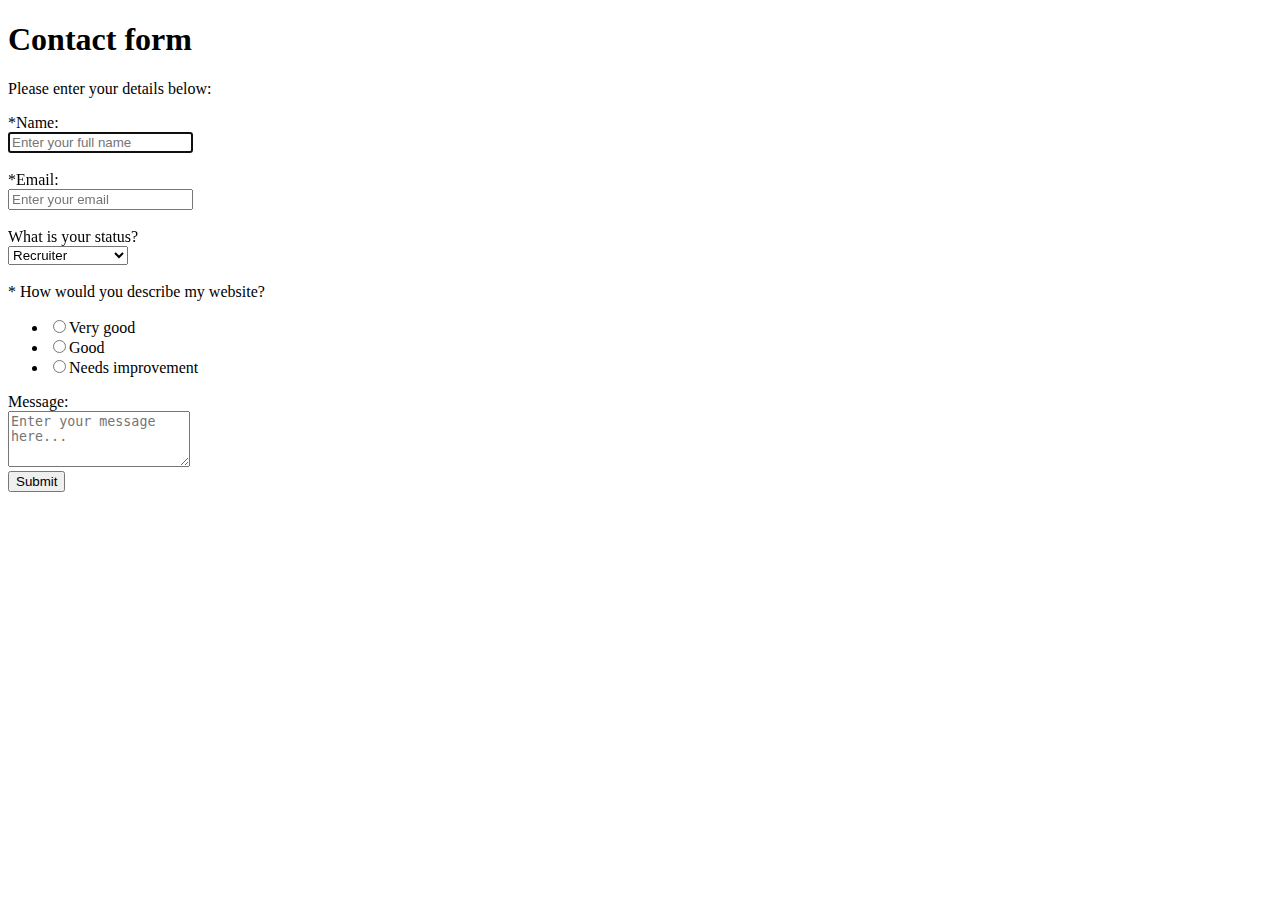
==== contactForm.html @ 5813d9b4 "Initial version" ====
<!DOCTYPE html>
<html>
  <head>
    <h1 id="title">Contact form</h1>
    <p id="description">Please enter your details below:</p>
    <form id="survey-form">
      <div class="rowTab">
        <div class="labels">
          <label id="name-label" for="name">*Name: </label></div>
      <div class="rightTab"><input autofocus type="text" name="name" id="name" class="input-field" required placeholder="Enter your full name"></div></div><br>
      <div class="rowTab">
        <div class="labels">
          <label id="email-label" for="email">*Email: </label></div>
          <div class="rightTab"><input type="text" name="email" id="email" class="input-field" required placeholder="Enter your email"></div></div><br>
    
 <div class="rowTab">
   <div class="labels">
     <label for="currentPos">What is your status? </label></div>
   <div class="rightTab">
     <select id="dropdown" name="currentPos" class="dropdown">
       <option disabled value>Select an option</option>
       <option value="recruiter">Recruiter</option>
       <option value="hiring manager">Hiring Manager</option>
       <option value="employer">Employer</option>
       <option value="prefer no">Prefer not to say</option>
     </select>
   </div>
      </div><br>
      <div class="labels">
        <label for="userRating">* How would you describe my website?</label>
        <div class="rightTab">
          <ul style="list style: none;">
            <li class="radio">
              <label><input name="radio-buttons" value=1 type="radio" class="userRatings">Very good</label></li>
            <li class="radio">
              <label><input name="radio-buttons" value=2 type="radio" class="userRatings">Good</label></li>
            <li class="radio">
              <label><input name="radio-buttons" value=3 type="radio" class="userRatings">Needs improvement</label></li>
          </ul>
        </div>
      </div>
      
      <div class="rowTab">
        <div class="labels">
          <label for="message">Message: 
          </label></div>
        <div class="rightTab">
          <textarea id="message" class="input field" style="height:50px;resize:vertical; name="message" placeholder="Enter your message here..."></textarea>
              </div>
                </div>
                <button id="submit" type="submit">Submit</button>
      
      
      
      
  </head>
  <body>
  </body>
</html>
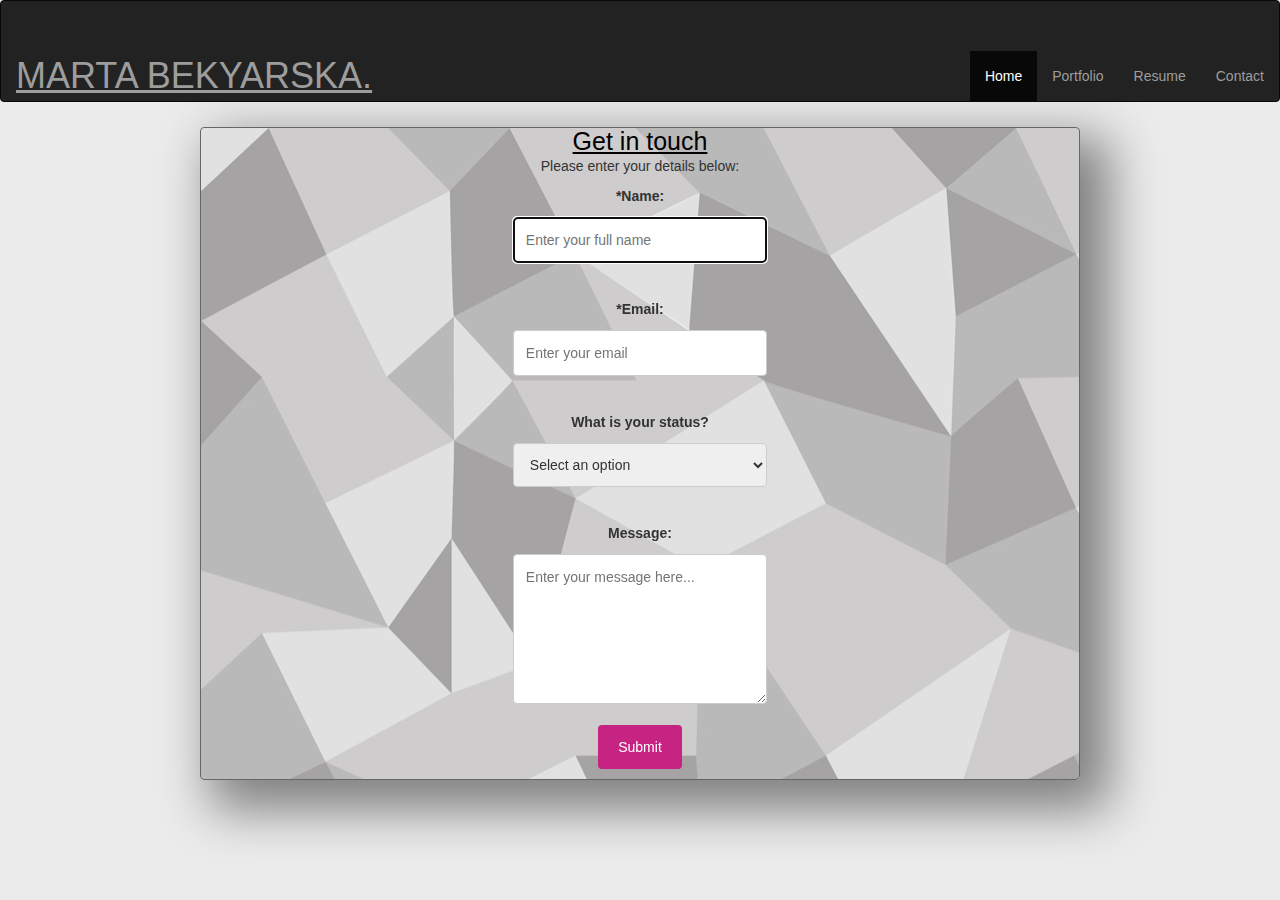
==== commit e7712c7b: "Text added; Contact form style changed; Photo added to contact form;" ====
--- a/contactForm.html
+++ b/contactForm.html
@@ -1,59 +1,68 @@
 <!DOCTYPE html>
 <html>
-  <head>
-    <h1 id="title">Contact form</h1>
+<head>
+<link rel="stylesheet" href="https://use.fontawesome.com/releases/v5.1.1/css/all.css" integrity="sha384-O8whS3fhG2OnA5Kas0Y9l3cfpmYjapjI0E4theH4iuMD+pLhbf6JI0jIMfYcK3yZ" crossorigin="anonymous">
+<meta http-equiv="X-UA-Compatible" content="IE=edge">
+<meta name="viewport" content="width=device-width, initial-scale=1">
+<link rel="stylesheet" href="https://maxcdn.bootstrapcdn.com/bootstrap/3.2.0/css/bootstrap.min.css">
+<link rel="stylesheet" type="text/css" href="style.css">
+<link rel="stylesheet" href="https://maxcdn.bootstrapcdn.com/font-awesome/4.4.0/css/font-awesome.min.css">
+<link rel="stylesheet" href="https://cdnjs.cloudflare.com/ajax/libs/animate.css/3.5.2/animate.min.css">
+<nav class="navbar navbar-inverse">
+  <div class="container-fluid">
+    <div class="navbar-header">
+      <h1 class="navbar-brand">MARTA BEKYARSKA.</h1>
+    </div>
+    <ul class="nav navbar-nav navbar-right">
+      <li class="active"><a href="#">Home</a></li>
+      <li><a href="#">Portfolio</a></li>
+      <li><a href="#">Resume</a></li>
+      <li><a href="#">Contact</a></li>
+    </ul>
+  </div>
+</nav>
+
+</head>
+<body>
+  <div class="container-fluid" id="contactForm">
+    <h1 id="title">Get in touch</h1>
     <p id="description">Please enter your details below:</p>
-    <form id="survey-form">
+    <form action="/action_page.php" id="survey-form">
       <div class="rowTab">
         <div class="labels">
           <label id="name-label" for="name">*Name: </label></div>
-      <div class="rightTab"><input autofocus type="text" name="name" id="name" class="input-field" required placeholder="Enter your full name"></div></div><br>
-      <div class="rowTab">
-        <div class="labels">
-          <label id="email-label" for="email">*Email: </label></div>
-          <div class="rightTab"><input type="text" name="email" id="email" class="input-field" required placeholder="Enter your email"></div></div><br>
-    
- <div class="rowTab">
-   <div class="labels">
-     <label for="currentPos">What is your status? </label></div>
-   <div class="rightTab">
-     <select id="dropdown" name="currentPos" class="dropdown">
-       <option disabled value>Select an option</option>
-       <option value="recruiter">Recruiter</option>
-       <option value="hiring manager">Hiring Manager</option>
-       <option value="employer">Employer</option>
-       <option value="prefer no">Prefer not to say</option>
-     </select>
-   </div>
-      </div><br>
-      <div class="labels">
-        <label for="userRating">* How would you describe my website?</label>
-        <div class="rightTab">
-          <ul style="list style: none;">
-            <li class="radio">
-              <label><input name="radio-buttons" value=1 type="radio" class="userRatings">Very good</label></li>
-            <li class="radio">
-              <label><input name="radio-buttons" value=2 type="radio" class="userRatings">Good</label></li>
-            <li class="radio">
-              <label><input name="radio-buttons" value=3 type="radio" class="userRatings">Needs improvement</label></li>
-          </ul>
-        </div>
-      </div>
-      
-      <div class="rowTab">
-        <div class="labels">
-          <label for="message">Message: 
-          </label></div>
-        <div class="rightTab">
-          <textarea id="message" class="input field" style="height:50px;resize:vertical; name="message" placeholder="Enter your message here..."></textarea>
+          <div class="rightTab"><input autofocus type="text" name="name" id="name" class="input-field" required placeholder="Enter your full name">
+          </div>
+        </div><br>
+        <div class="rowTab">
+          <div class="labels">
+            <label id="email-label" for="email">*Email: </label></div>
+            <div class="rightTab"><input type="text" name="email" id="email" class="input-field" required placeholder="Enter your email"></div></div><br>
+
+            <div class="rowTab">
+             <div class="labels">
+               <label for="currentPos">What is your status? </label></div>
+               <div class="rightTab">
+                 <select id="dropdown" name="currentPos" class="dropdown">
+                   <option value>Select an option</option>
+                   <option value="recruiter">Recruiter</option>
+                   <option value="hiring manager">Hiring Manager</option>
+                   <option value="employer">Employer</option>
+                   <option value="prefer no">Prefer not to say</option>
+                 </select>
+               </div>
+             </div><br>
+             <div class="rowTab">
+              <div class="labels">
+                <label for="message">Message: 
+                </label></div>
+                <div class="rightTab">
+                  <textarea id="message" class="input field" style="height:150px;resize:vertical; name="message" placeholder="Enter your message here..."></textarea>
+                </div>
               </div>
-                </div>
-                <button id="submit" type="submit">Submit</button>
-      
-      
-      
-      
-  </head>
-  <body>
-  </body>
-</html>+              <input type="submit" value="Submit">
+            </form>
+          </div>
+        </body>
+      </head>
+      </html>--- a/style.css
+++ b/style.css
@@ -0,0 +1,112 @@
+body {
+	/*background-image: url("images/tube.jpg");*/
+	background-color: rgb(235, 235, 235);
+	background-size: cover;
+	background-repeat: no-repeat;
+	font-family: Arial, Helvetica;
+}
+h1 {
+	color: rgb(255, 255, 255);
+	text-decoration: underline;
+	text-align: left;
+	font-size: 25px;
+	font-family: Georgia, Arial;
+	padding: 0; 
+	margin: 0;
+}
+
+.navbar-brand {
+	height: 100px;
+	padding-bottom: 5px;
+	padding-top: 55px;
+	font-size: 36px;
+	line-height: 40px;
+}
+.nav {
+	padding-top: 50px;
+}
+.sticker{
+	border-radius: 0px;
+	border: 5px black;
+	margin: 80px;
+}
+
+.intro {
+	font-family: Georgia, sans-serif;
+	
+}
+
+img {	
+	
+	margin-left: 0;
+	margin-right: auto;
+	margin-top: 0;
+	height: auto;
+	width: 70%;
+	box-shadow: 10px 10px 5px grey;
+}
+
+.quote {
+	font-family: "Times", "Arial", sans-serif;
+	font-size: 20px;
+	font-weight: bold;
+	color: #e0dc0b;
+}
+.author {
+	font-style: italic;
+	color: #e0dc0b;
+}
+footer  {
+	color: grey;
+	text-align: center;
+	vertical-align: bottom;
+	font-size: 25px;
+	position: absolute;
+	left: 0; right: 0; bottom: 0;
+
+
+}
+
+#contactForm {
+	text-align: center;
+	border: 1px solid #666666;
+	border-radius: 4px;
+	box-shadow: 20px 20px 50px 10px grey;
+	margin-left: 200px;
+	margin-right: 200px;
+	margin-top: 25px;
+	background-image: url("images/shards_pattern.jpg");
+
+}
+
+#title {
+	text-align: center;
+	color: black;
+}
+input[type=submit] {
+	background-color: #c62382;
+	color: white;
+	padding: 12px 20px;
+	margin-bottom: 10px;
+	border: none;
+	border-radius: 4px;
+	cursor: pointer;
+}
+input[type=submit]:hover{
+	opacity: 0.9;
+}
+input[type=text], select, textarea {
+	width: 30%;
+	padding: 12px;
+	border: 1px solid #ccc;
+	border-radius: 4px;
+	box-sizing: border-box;
+	margin-top: 6px;
+	margin-bottom: 16px;
+	resize: vertical;
+}
+
+
+
+
+
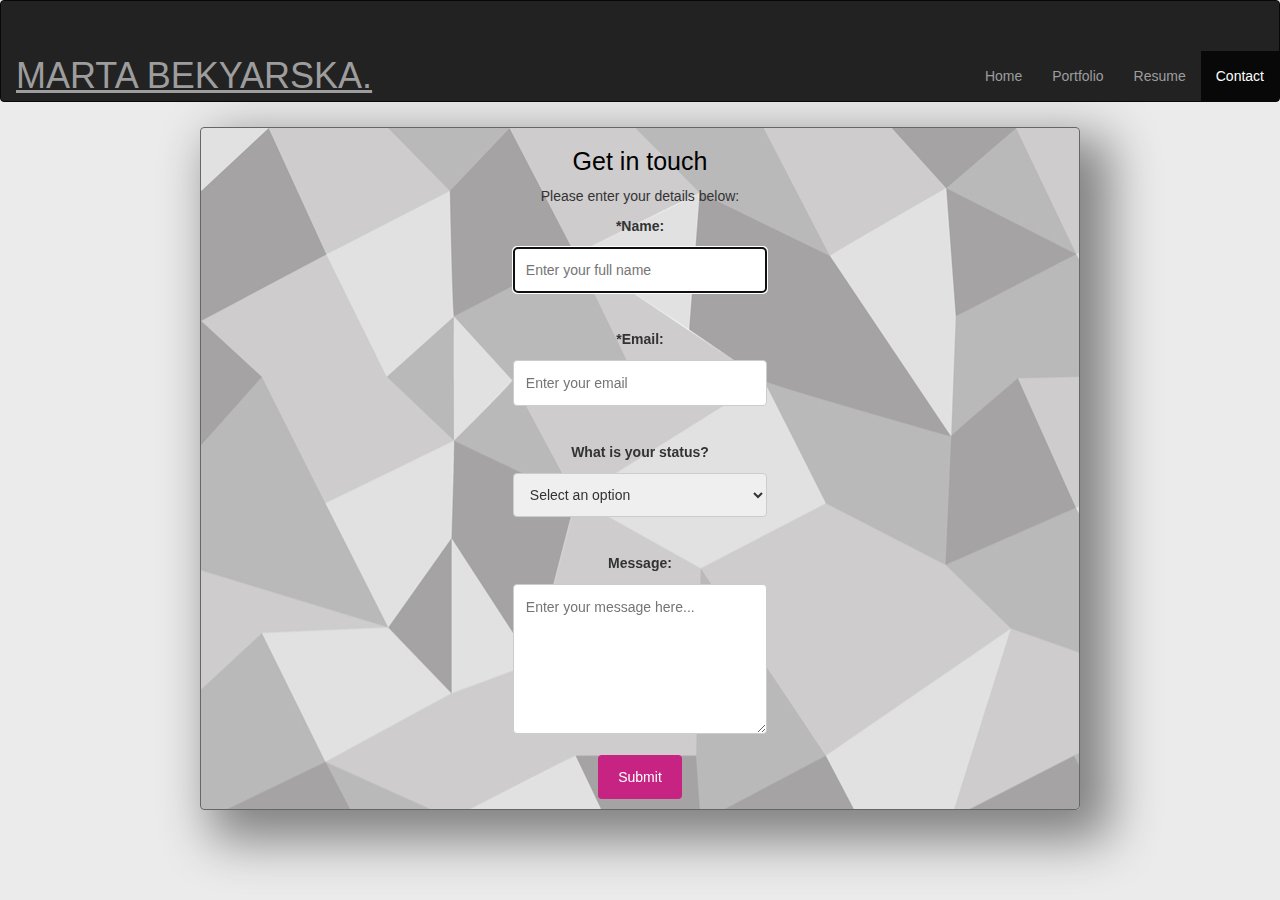
==== commit 174d6275: "Changes in contact form" ====
--- a/contactForm.html
+++ b/contactForm.html
@@ -14,10 +14,10 @@
       <h1 class="navbar-brand">MARTA BEKYARSKA.</h1>
     </div>
     <ul class="nav navbar-nav navbar-right">
-      <li class="active"><a href="#">Home</a></li>
+      <li><a href="#">Home</a></li>
       <li><a href="#">Portfolio</a></li>
       <li><a href="#">Resume</a></li>
-      <li><a href="#">Contact</a></li>
+      <li class="active"><a href="#">Contact</a></li>
     </ul>
   </div>
 </nav>
--- a/style.css
+++ b/style.css
@@ -6,21 +6,22 @@
 	font-family: Arial, Helvetica;
 }
 h1 {
-	color: rgb(255, 255, 255);
-	text-decoration: underline;
+	
 	text-align: left;
 	font-size: 25px;
 	font-family: Georgia, Arial;
-	padding: 0; 
-	margin: 0;
 }
 
 .navbar-brand {
 	height: 100px;
 	padding-bottom: 5px;
 	padding-top: 55px;
+	margin-top: 0px;
+	margin-bottom: 0px;
 	font-size: 36px;
 	line-height: 40px;
+	color: rgb(255, 255, 255);
+	text-decoration: underline;
 }
 .nav {
 	padding-top: 50px;
@@ -75,6 +76,7 @@
 	margin-left: 200px;
 	margin-right: 200px;
 	margin-top: 25px;
+	margin-bottom: 25px;
 	background-image: url("images/shards_pattern.jpg");
 
 }
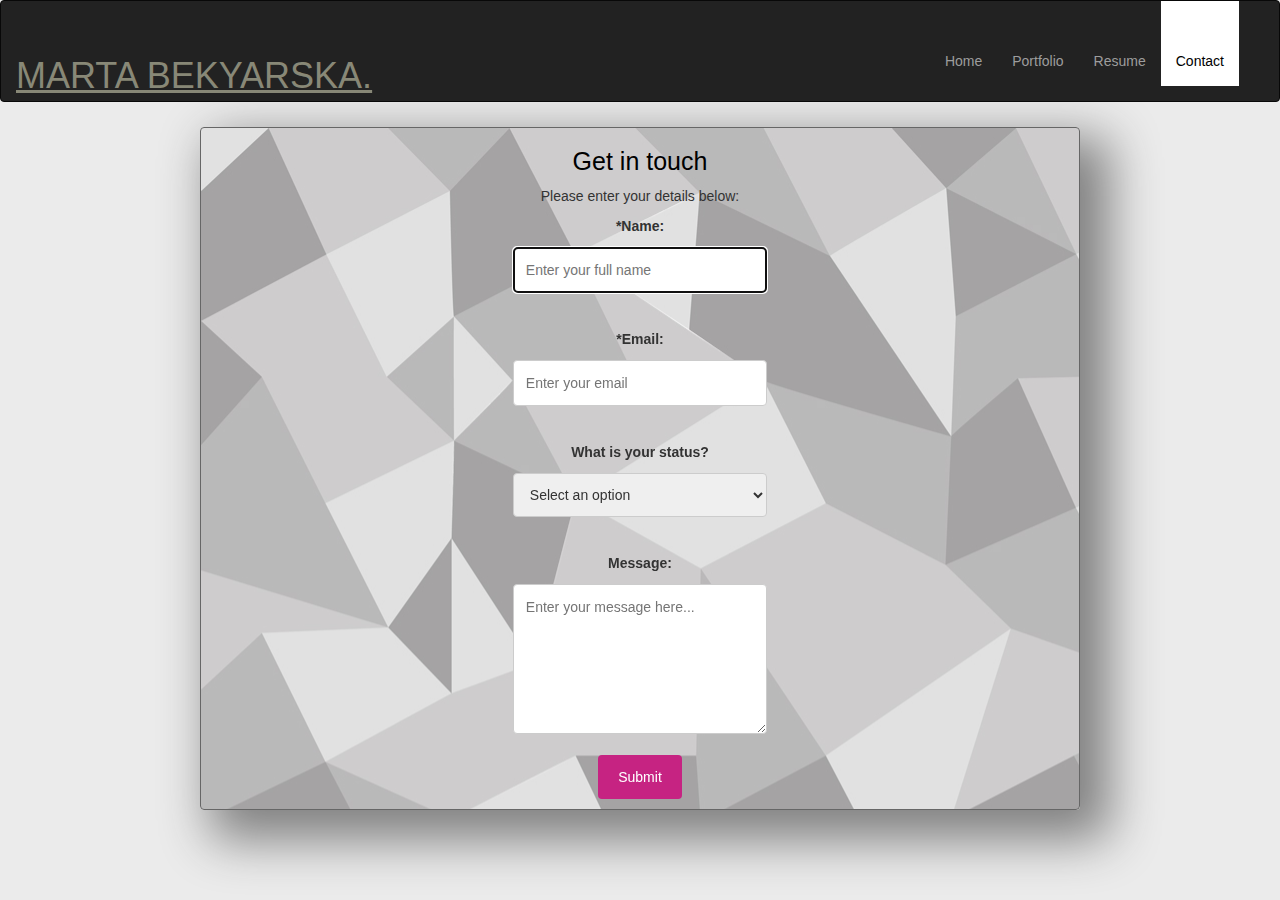
==== commit b7b43a80: "New pages added; Changes in style done" ====
--- a/contactForm.html
+++ b/contactForm.html
@@ -1,26 +1,28 @@
 <!DOCTYPE html>
 <html>
 <head>
-<link rel="stylesheet" href="https://use.fontawesome.com/releases/v5.1.1/css/all.css" integrity="sha384-O8whS3fhG2OnA5Kas0Y9l3cfpmYjapjI0E4theH4iuMD+pLhbf6JI0jIMfYcK3yZ" crossorigin="anonymous">
-<meta http-equiv="X-UA-Compatible" content="IE=edge">
-<meta name="viewport" content="width=device-width, initial-scale=1">
-<link rel="stylesheet" href="https://maxcdn.bootstrapcdn.com/bootstrap/3.2.0/css/bootstrap.min.css">
-<link rel="stylesheet" type="text/css" href="style.css">
-<link rel="stylesheet" href="https://maxcdn.bootstrapcdn.com/font-awesome/4.4.0/css/font-awesome.min.css">
-<link rel="stylesheet" href="https://cdnjs.cloudflare.com/ajax/libs/animate.css/3.5.2/animate.min.css">
-<nav class="navbar navbar-inverse">
-  <div class="container-fluid">
-    <div class="navbar-header">
-      <h1 class="navbar-brand">MARTA BEKYARSKA.</h1>
+  <link rel="stylesheet" href="https://use.fontawesome.com/releases/v5.1.1/css/all.css" integrity="sha384-O8whS3fhG2OnA5Kas0Y9l3cfpmYjapjI0E4theH4iuMD+pLhbf6JI0jIMfYcK3yZ" crossorigin="anonymous">
+  <meta http-equiv="X-UA-Compatible" content="IE=edge">
+  <meta name="viewport" content="width=device-width, initial-scale=1">
+  <link rel="stylesheet" href="https://maxcdn.bootstrapcdn.com/bootstrap/3.2.0/css/bootstrap.min.css">
+  <link rel="stylesheet" type="text/css" href="style.css">
+  <link rel="stylesheet" href="https://maxcdn.bootstrapcdn.com/font-awesome/4.4.0/css/font-awesome.min.css">
+  <link rel="stylesheet" href="https://cdnjs.cloudflare.com/ajax/libs/animate.css/3.5.2/animate.min.css">
+  <link rel="shortcut icon" href="images/favicon.ico" type="image/x-icon">
+
+  <nav class="navbar navbar-inverse">
+    <div class="container-fluid">
+      <div class="navbar-header">
+        <h1 class="navbar-brand">MARTA BEKYARSKA.</h1>
+      </div>
+      <ul class="nav navbar-nav navbar-right">
+        <li><a href="index.html" id="home">Home</a></li>
+        <li id=""><a href="portfolio.html" id="portfolio">Portfolio</a></li>
+        <li><a href="CV_Marta Bekyarska_Tech.pdf" target="_blank" id="resume">Resume</a></li>
+        <li class="active"><a href="#" id="contact">Contact</a></li>
+      </ul>
     </div>
-    <ul class="nav navbar-nav navbar-right">
-      <li><a href="#">Home</a></li>
-      <li><a href="#">Portfolio</a></li>
-      <li><a href="#">Resume</a></li>
-      <li class="active"><a href="#">Contact</a></li>
-    </ul>
-  </div>
-</nav>
+  </nav>
 
 </head>
 <body>
--- a/style.css
+++ b/style.css
@@ -5,6 +5,7 @@
 	background-repeat: no-repeat;
 	font-family: Arial, Helvetica;
 }
+
 h1 {
 	
 	text-align: left;
@@ -12,7 +13,28 @@
 	font-family: Georgia, Arial;
 }
 
-.navbar-brand {
+
+.nav {
+	padding-top: 0px;
+	padding-right: 40px;
+	padding-left: 40px;
+
+}
+
+.navbar-inverse .navbar-nav>.active>a, 
+.navbar-inverse .navbar-nav>.active>a:hover, 
+.navbar-inverse .navbar-nav>.active>a:focus {
+	padding-top: 50px;
+	color: black;
+	background-color: white;
+}
+.navbar-inverse .navbar-nav>li>a {
+	padding-top: 50px;
+
+}
+
+.navbar-inverse .navbar-brand {
+	color: #887;
 	height: 100px;
 	padding-bottom: 5px;
 	padding-top: 55px;
@@ -20,13 +42,26 @@
 	margin-bottom: 0px;
 	font-size: 36px;
 	line-height: 40px;
-	color: rgb(255, 255, 255);
 	text-decoration: underline;
 }
-.nav {
-	padding-top: 50px;
+#home:hover {
+	background-color: #000;
+}
+#portfolio:hover {
+	background-color: #fff;
+	color: black;
+}
+
+#resume:hover {
+	background-color: #000;
+	color: white;
+}
+#contact:hover {
+	background-color: #fff;
+	color: black;
 }
 .sticker{
+	display: block;
 	border-radius: 0px;
 	border: 5px black;
 	margin: 80px;
@@ -34,7 +69,6 @@
 
 .intro {
 	font-family: Georgia, sans-serif;
-	
 }
 
 img {	
@@ -44,10 +78,25 @@
 	margin-top: 0;
 	height: auto;
 	width: 70%;
-	box-shadow: 10px 10px 5px grey;
+	/*box-shadow: 10px 10px 5px grey;*/
 }
+#github{
+	color: black;
+	font-size: 40px;
+	
+}
+#linkedin {
 
-.quote {
+	color: #0274B3;
+	font-size: 40px;
+
+}
+span {
+	display: block;
+	justify-content: center;
+	text-align: center;
+}
+q {
 	font-family: "Times", "Arial", sans-serif;
 	font-size: 20px;
 	font-weight: bold;
@@ -57,13 +106,14 @@
 	font-style: italic;
 	color: #e0dc0b;
 }
-footer  {
-	color: grey;
-	text-align: center;
-	vertical-align: bottom;
-	font-size: 25px;
+.footer  {
+	background-color: #222;
+	vertical-align: center;
 	position: absolute;
-	left: 0; right: 0; bottom: 0;
+	left: 0; 
+	right: 0; 
+	bottom: 0;
+	height: 70px;
 
 
 }
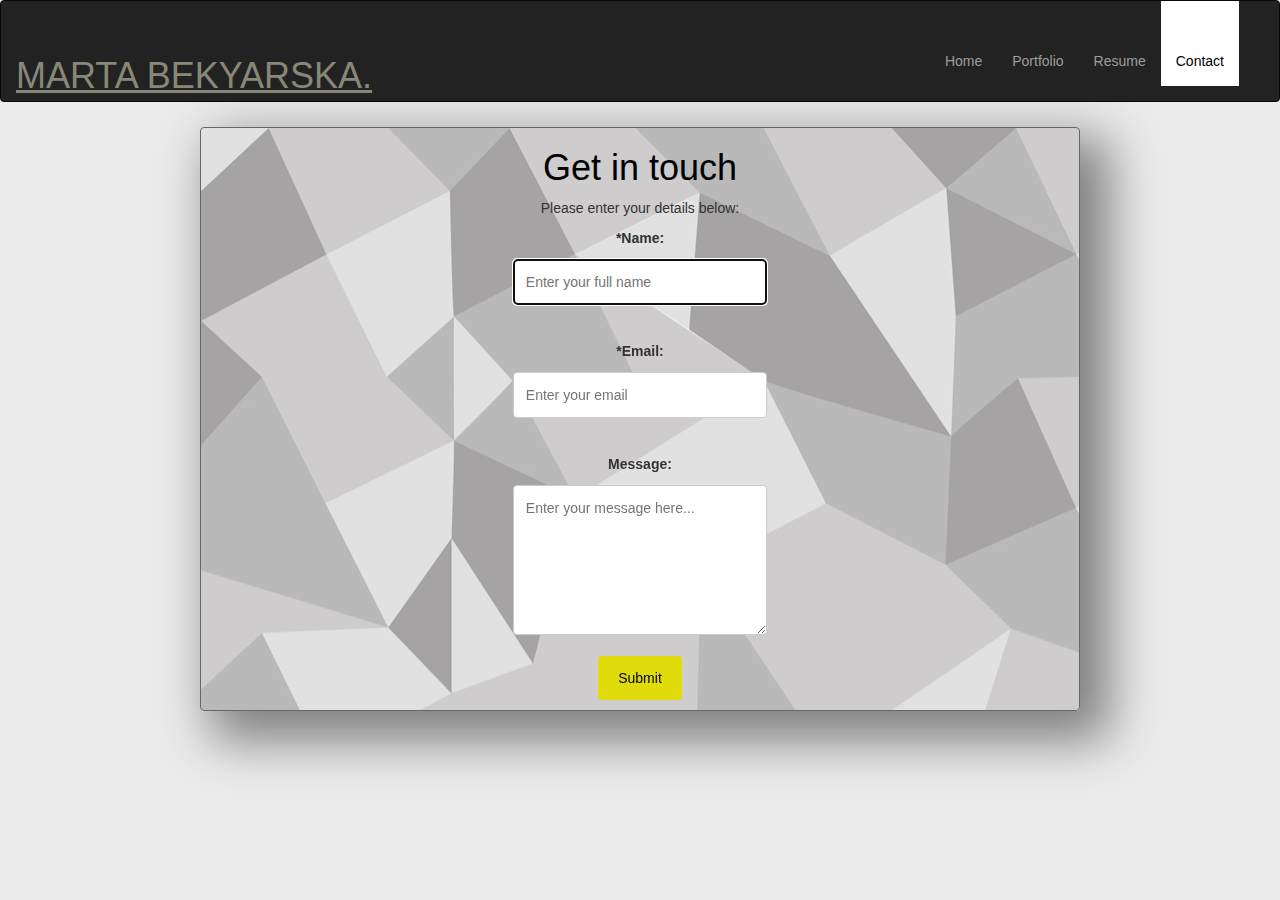
==== commit 0e9e7ceb: "Few changes done in portfolio tab; Pop-up window added to Contact form;" ====
--- a/contactForm.html
+++ b/contactForm.html
@@ -40,21 +40,7 @@
           <div class="labels">
             <label id="email-label" for="email">*Email: </label></div>
             <div class="rightTab"><input type="text" name="email" id="email" class="input-field" required placeholder="Enter your email"></div></div><br>
-
             <div class="rowTab">
-             <div class="labels">
-               <label for="currentPos">What is your status? </label></div>
-               <div class="rightTab">
-                 <select id="dropdown" name="currentPos" class="dropdown">
-                   <option value>Select an option</option>
-                   <option value="recruiter">Recruiter</option>
-                   <option value="hiring manager">Hiring Manager</option>
-                   <option value="employer">Employer</option>
-                   <option value="prefer no">Prefer not to say</option>
-                 </select>
-               </div>
-             </div><br>
-             <div class="rowTab">
               <div class="labels">
                 <label for="message">Message: 
                 </label></div>
@@ -62,7 +48,12 @@
                   <textarea id="message" class="input field" style="height:150px;resize:vertical; name="message" placeholder="Enter your message here..."></textarea>
                 </div>
               </div>
-              <input type="submit" value="Submit">
+              <input type="submit" value="Submit" onclick="myFunction()">
+              <script>
+                function myFunction() {
+                  alert("Contact form hasn't been linked up yet! Try using a traditional form of contacting me :)");
+                }
+              </script>
             </form>
           </div>
         </body>
--- a/style.css
+++ b/style.css
@@ -6,7 +6,7 @@
 	font-family: Arial, Helvetica;
 }
 
-h1 {
+.navbar-brand {
 	
 	text-align: left;
 	font-size: 25px;
@@ -28,6 +28,7 @@
 	color: black;
 	background-color: white;
 }
+
 .navbar-inverse .navbar-nav>li>a {
 	padding-top: 50px;
 
@@ -44,9 +45,11 @@
 	line-height: 40px;
 	text-decoration: underline;
 }
+
 #home:hover {
 	background-color: #000;
 }
+
 #portfolio:hover {
 	background-color: #fff;
 	color: black;
@@ -56,10 +59,12 @@
 	background-color: #000;
 	color: white;
 }
+
 #contact:hover {
 	background-color: #fff;
 	color: black;
 }
+
 .sticker{
 	display: block;
 	border-radius: 0px;
@@ -72,7 +77,6 @@
 }
 
 img {	
-	
 	margin-left: 0;
 	margin-right: auto;
 	margin-top: 0;
@@ -80,21 +84,29 @@
 	width: 70%;
 	/*box-shadow: 10px 10px 5px grey;*/
 }
+
 #github{
 	color: black;
 	font-size: 40px;
-	
+	padding-right: 10px;
+}
+#github:hover{
+	opacity: 0.5;
+}
+#linkedin:hover{
+	opacity: 0.5;
 }
 #linkedin {
-
 	color: #0274B3;
 	font-size: 40px;
+	padding-left: 10px;
 
 }
-span {
+.links {
 	display: block;
 	justify-content: center;
 	text-align: center;
+	padding-top: 20px;
 }
 q {
 	font-family: "Times", "Arial", sans-serif;
@@ -102,10 +114,12 @@
 	font-weight: bold;
 	color: #e0dc0b;
 }
+
 .author {
 	font-style: italic;
 	color: #e0dc0b;
 }
+
 .footer  {
 	background-color: #222;
 	vertical-align: center;
@@ -113,9 +127,7 @@
 	left: 0; 
 	right: 0; 
 	bottom: 0;
-	height: 70px;
-
-
+	height: 80px;
 }
 
 #contactForm {
@@ -135,9 +147,10 @@
 	text-align: center;
 	color: black;
 }
+
 input[type=submit] {
-	background-color: #c62382;
-	color: white;
+	background-color: #e0dc0b;
+	color: black;
 	padding: 12px 20px;
 	margin-bottom: 10px;
 	border: none;
@@ -157,8 +170,30 @@
 	margin-bottom: 16px;
 	resize: vertical;
 }
+.works {
+	display: flex;
+	justify-content: center;
+	font-family: Georgia, courier; 
+	font-size: 40px;
+	font-style: bold;
+	color: #e0dc0b;
+}
+
+ol.works-list {
+	margin-left: 50px;
+	margin-right: 50px;
+	padding-right: 200px;
+	padding-left: 150px;
+
+}
+.more {
+	display: flex;
+	justify-content: center;
+	font: 400 50px/1.3 'Lobster Two', Helvetica, sans-serif;
+    color: #2b2b2b;
+    text-shadow: 1px 1px 0px #ededed, 4px 4px 0px rgba(0,0,0,0.15);
+	
+}
 
 
 
-
-
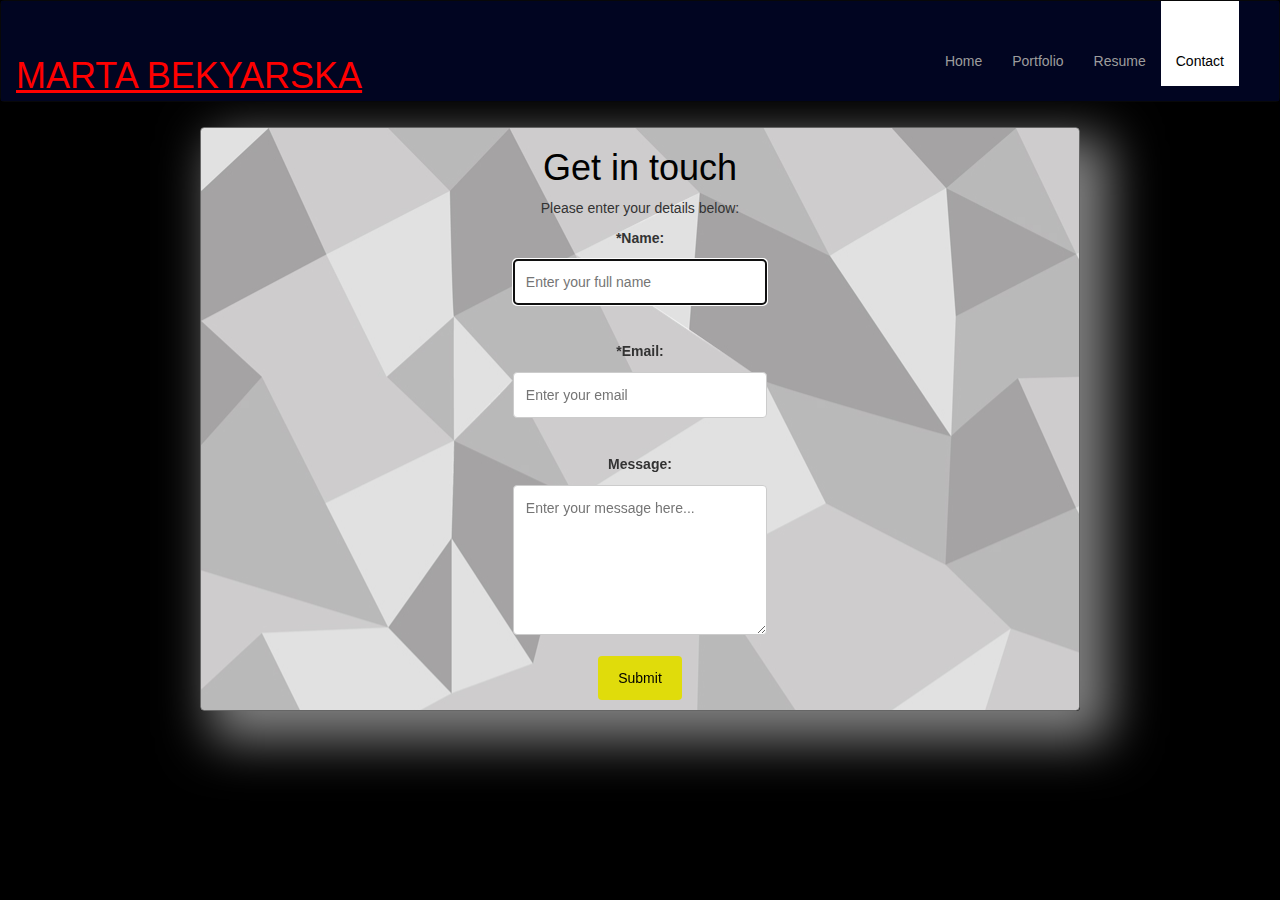
==== commit 4594772d: "Colours changed" ====
--- a/contactForm.html
+++ b/contactForm.html
@@ -6,14 +6,15 @@
   <meta name="viewport" content="width=device-width, initial-scale=1">
   <link rel="stylesheet" href="https://maxcdn.bootstrapcdn.com/bootstrap/3.2.0/css/bootstrap.min.css">
   <link rel="stylesheet" type="text/css" href="style.css">
+  <link rel="stylesheet" type="text/css" href="contact.css">
   <link rel="stylesheet" href="https://maxcdn.bootstrapcdn.com/font-awesome/4.4.0/css/font-awesome.min.css">
   <link rel="stylesheet" href="https://cdnjs.cloudflare.com/ajax/libs/animate.css/3.5.2/animate.min.css">
   <link rel="shortcut icon" href="images/favicon.ico" type="image/x-icon">
 
   <nav class="navbar navbar-inverse">
-    <div class="container-fluid">
+    <div class="container-fluid" id="navigation">
       <div class="navbar-header">
-        <h1 class="navbar-brand">MARTA BEKYARSKA.</h1>
+        <h1 class="navbar-brand">MARTA BEKYARSKA</h1>
       </div>
       <ul class="nav navbar-nav navbar-right">
         <li><a href="index.html" id="home">Home</a></li>
--- a/style.css
+++ b/style.css
@@ -1,16 +1,24 @@
+html{
+  position:relative; 
+  min-height: 100%;
+}
+
 body {
 	/*background-image: url("images/tube.jpg");*/
-	background-color: rgb(235, 235, 235);
+	background-color: black;
 	background-size: cover;
-	background-repeat: no-repeat;
+	/*background-repeat: no-repeat;*/
 	font-family: Arial, Helvetica;
 }
-
+#navigation {
+	background-color: #010521;
+}
 .navbar-brand {
 	
 	text-align: left;
 	font-size: 25px;
 	font-family: Georgia, Arial;
+	background-color: #010521;
 }
 
 
@@ -18,6 +26,7 @@
 	padding-top: 0px;
 	padding-right: 40px;
 	padding-left: 40px;
+
 
 }
 
@@ -31,11 +40,12 @@
 
 .navbar-inverse .navbar-nav>li>a {
 	padding-top: 50px;
+	background-color: #010521;
 
 }
 
 .navbar-inverse .navbar-brand {
-	color: #887;
+	color: red;
 	height: 100px;
 	padding-bottom: 5px;
 	padding-top: 55px;
@@ -44,45 +54,11 @@
 	font-size: 36px;
 	line-height: 40px;
 	text-decoration: underline;
+	background-color: #010521;
 }
 
-#home:hover {
-	background-color: #000;
-}
-
-#portfolio:hover {
-	background-color: #fff;
-	color: black;
-}
-
-#resume:hover {
-	background-color: #000;
-	color: white;
-}
-
-#contact:hover {
-	background-color: #fff;
-	color: black;
-}
-
-.sticker{
-	display: block;
-	border-radius: 0px;
-	border: 5px black;
-	margin: 80px;
-}
-
-.intro {
+p {
 	font-family: Georgia, sans-serif;
-}
-
-img {	
-	margin-left: 0;
-	margin-right: auto;
-	margin-top: 0;
-	height: auto;
-	width: 70%;
-	/*box-shadow: 10px 10px 5px grey;*/
 }
 
 #github{
@@ -90,12 +66,15 @@
 	font-size: 40px;
 	padding-right: 10px;
 }
+
 #github:hover{
 	opacity: 0.5;
 }
+
 #linkedin:hover{
 	opacity: 0.5;
 }
+
 #linkedin {
 	color: #0274B3;
 	font-size: 40px;
@@ -108,92 +87,21 @@
 	text-align: center;
 	padding-top: 20px;
 }
-q {
-	font-family: "Times", "Arial", sans-serif;
-	font-size: 20px;
-	font-weight: bold;
-	color: #e0dc0b;
+.sticker {
+	padding-bottom: 100px;
 }
-
-.author {
-	font-style: italic;
-	color: #e0dc0b;
-}
-
 .footer  {
-	background-color: #222;
-	vertical-align: center;
+	background-color: #010521;
 	position: absolute;
 	left: 0; 
 	right: 0; 
 	bottom: 0;
 	height: 80px;
-}
 
-#contactForm {
-	text-align: center;
-	border: 1px solid #666666;
-	border-radius: 4px;
-	box-shadow: 20px 20px 50px 10px grey;
-	margin-left: 200px;
-	margin-right: 200px;
-	margin-top: 25px;
-	margin-bottom: 25px;
-	background-image: url("images/shards_pattern.jpg");
-
-}
-
-#title {
-	text-align: center;
-	color: black;
-}
-
-input[type=submit] {
-	background-color: #e0dc0b;
-	color: black;
-	padding: 12px 20px;
-	margin-bottom: 10px;
-	border: none;
-	border-radius: 4px;
-	cursor: pointer;
-}
-input[type=submit]:hover{
-	opacity: 0.9;
-}
-input[type=text], select, textarea {
-	width: 30%;
-	padding: 12px;
-	border: 1px solid #ccc;
-	border-radius: 4px;
-	box-sizing: border-box;
-	margin-top: 6px;
-	margin-bottom: 16px;
-	resize: vertical;
-}
-.works {
-	display: flex;
-	justify-content: center;
-	font-family: Georgia, courier; 
-	font-size: 40px;
-	font-style: bold;
-	color: #e0dc0b;
-}
-
-ol.works-list {
-	margin-left: 50px;
-	margin-right: 50px;
-	padding-right: 200px;
-	padding-left: 150px;
-
-}
-.more {
-	display: flex;
-	justify-content: center;
-	font: 400 50px/1.3 'Lobster Two', Helvetica, sans-serif;
-    color: #2b2b2b;
-    text-shadow: 1px 1px 0px #ededed, 4px 4px 0px rgba(0,0,0,0.15);
-	
 }
 
 
 
+
+
+
--- a/contact.css
+++ b/contact.css
@@ -0,0 +1,57 @@
+#home:hover {
+	background-color: #fff;
+}
+
+#portfolio:hover {
+	background-color: #000;
+	color: black;
+}
+
+#resume:hover {
+	background-color: #fff;
+	color: white;
+}
+#contact:hover {
+	background-color: #fff;
+	color: black;
+}
+#contactForm {
+	text-align: center;
+	border: 1px solid #666666;
+	border-radius: 4px;
+	box-shadow: 20px 20px 50px 10px grey;
+	margin-left: 200px;
+	margin-right: 200px;
+	margin-top: 25px;
+	margin-bottom: 25px;
+	background-image: url("images/shards_pattern.jpg");
+
+}
+
+#title {
+	text-align: center;
+	color: black;
+}
+
+input[type=submit] {
+	background-color: #e0dc0b;
+	color: black;
+	padding: 12px 20px;
+	margin-bottom: 10px;
+	border: none;
+	border-radius: 4px;
+	cursor: pointer;
+}
+input[type=submit]:hover{
+	opacity: 0.9;
+}
+input[type=text], select, textarea {
+	width: 30%;
+	padding: 12px;
+	border: 1px solid #ccc;
+	border-radius: 4px;
+	box-sizing: border-box;
+	margin-top: 6px;
+	margin-bottom: 16px;
+	resize: vertical;
+}